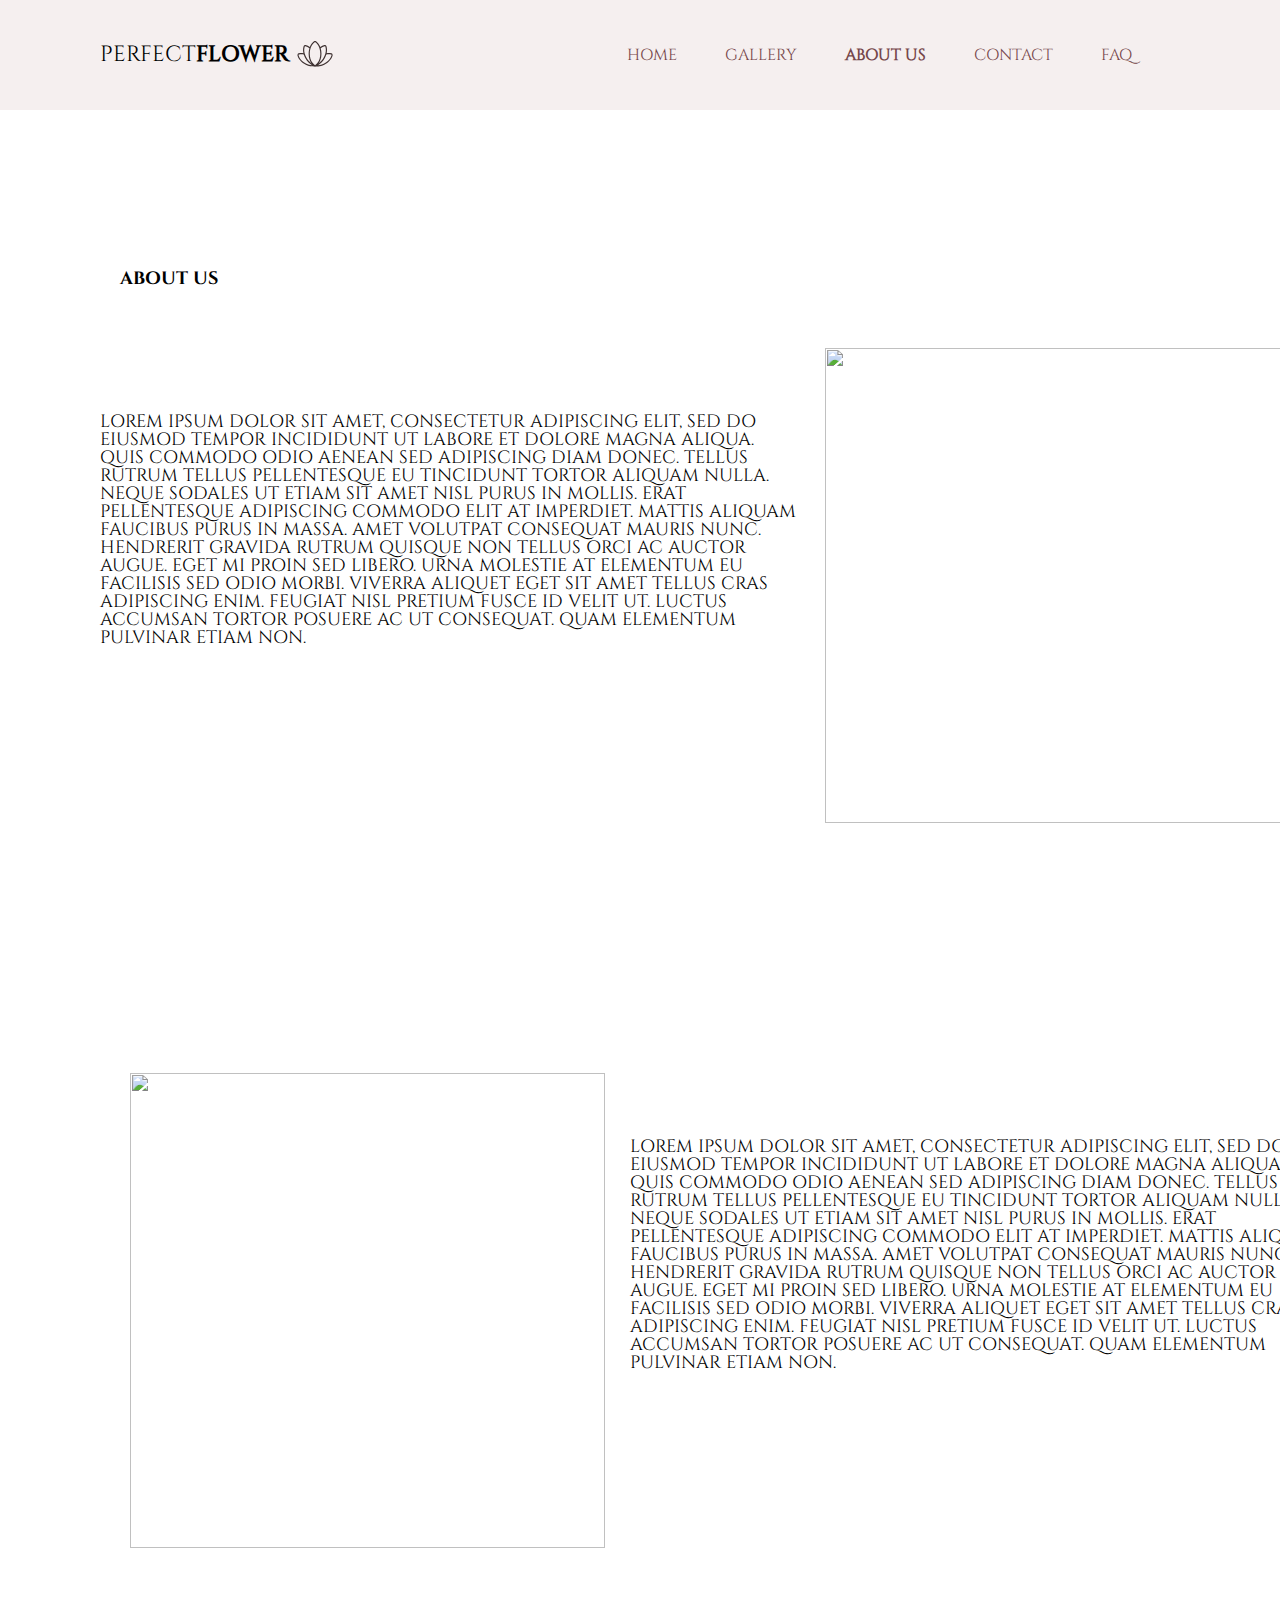
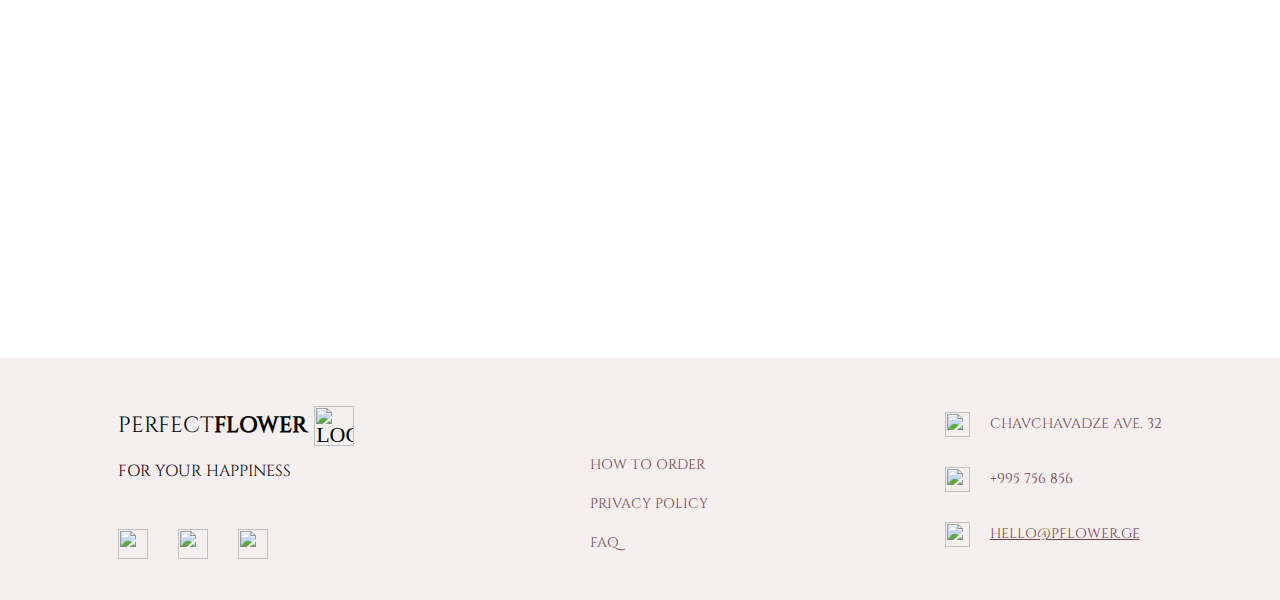
==== about.html @ 54a95477 "first commit" ====
</html><!DOCTYPE html>
<html lang="en">
<head>
    <meta charset="UTF-8">
    <meta http-equiv="X-UA-Compatible" content="IE=edge">
    <meta name="viewport" content="width=device-width, initial-scale=1.0">
    <link rel="stylesheet" href="CSS/about.css">
    <link rel="stylesheet" href="CSS/reset.css">
    <link rel="stylesheet" href="CSS/styles.css">
    <title>About Us</title>
</head>
<body>
    <header>
        <nav class="logo">
            <a href="index.html" class="logo_1">
                PERFECT
            </a>
            <a href="index.html" class="logo_2">
                FLOWER
            </a>
            <a href="index.html"><img class="logo_img" src="images/logo_flower.svg" alt="logo_flower"></a>
        </nav>
        <nav class="navigation_1">
            <ul class="header_ul">
                <li class="home">
                    <a href="index.html">HOME</a>
                </li>
                <li class="gallery">
                    <a href="gallery.html">GALLERY</a>
                </li>
                <li class="active">
                    <a href="about.html">ABOUT US</a>
                </li>
                <li class="contact">
                    <a href="contact.html">CONTACT</a>
                </li>
                <li class="faq">
                    <a href="faq.html">FAQ</a>
                </li>
                <li class="profile">
                    <a href=""><img src="images/profile.svg" alt=""></a>
                </li>
            </ul>
        </nav>
    </header>
    <main>
        <h1>
            about us
        </h1>
        <div class="content">
            <div class="content_1">
                <p>
                    Lorem ipsum dolor sit amet, consectetur adipiscing elit, sed do eiusmod tempor incididunt ut labore et dolore magna aliqua. Quis commodo odio aenean sed adipiscing diam donec. Tellus rutrum tellus pellentesque eu tincidunt tortor aliquam nulla. Neque sodales ut etiam sit amet nisl purus in mollis. Erat pellentesque adipiscing commodo elit at imperdiet. Mattis aliquam faucibus purus in massa. Amet volutpat consequat mauris nunc. Hendrerit gravida rutrum quisque non tellus orci ac auctor augue. Eget mi proin sed libero. Urna molestie at elementum eu facilisis sed odio morbi. Viverra aliquet eget sit amet tellus cras adipiscing enim. Feugiat nisl pretium fusce id velit ut. Luctus accumsan tortor posuere ac ut consequat. Quam elementum pulvinar etiam non.

                </p>
                <img src="images/about1.png" alt="">
            </div>
            <div class="content_2">
                <img src="images/about2.png" alt="">
                <p>
                    Lorem ipsum dolor sit amet, consectetur adipiscing elit, sed do eiusmod tempor incididunt ut labore et dolore magna aliqua. Quis commodo odio aenean sed adipiscing diam donec. Tellus rutrum tellus pellentesque eu tincidunt tortor aliquam nulla. Neque sodales ut etiam sit amet nisl purus in mollis. Erat pellentesque adipiscing commodo elit at imperdiet. Mattis aliquam faucibus purus in massa. Amet volutpat consequat mauris nunc. Hendrerit gravida rutrum quisque non tellus orci ac auctor augue. Eget mi proin sed libero. Urna molestie at elementum eu facilisis sed odio morbi. Viverra aliquet eget sit amet tellus cras adipiscing enim. Feugiat nisl pretium fusce id velit ut. Luctus accumsan tortor posuere ac ut consequat. Quam elementum pulvinar etiam non.

                </p>
            </div>
        </div>
    </main>
    <footer>
        <div class="footer_nav">
            <nav class="logo">
                <a href="index.html" class="logo_1">
                    PERFECT
                </a>
                <a href="index.html" class="logo_2">
                    FLOWER
                </a>
                <a href="index.html"><img class="logo_img" src="images/logo_img.svg" alt="logo_flower"></a>
            </nav>
            <p class="footer_text">
                for your happiness
            </p>
            <nav class="webs">
                <ul>
                    <li>
                        <a href="https://www.instagram.com/"><img src="Images/instagram.svg" alt=""></a>
                    </li>
                    <li>
                        <a href="https://www.facebook.com/"><img src="Images/facebook.svg" alt=""></a>
                    </li>
                    <li>
                        <a href="https://www.linkedin.com/"><img src="Images/linkedin.svg" alt=""></a>
                    </li>
                </ul>
            </nav>
        </div>
        <div class="help">
            <a href="#">how to order</a>
            <a href="#">privacy policy</a>
            <a href="faq.html">faq</a>
        </div>
        <div class="footer_contact">
            <div>
                <img src="Images/location.svg" alt="">
                <p>
                    Chavchavadze ave. 32
                </p>
            </div>
            <div>
                <img src="Images/phone-call.svg" alt="">
                <p>
                    +995 756 856
                </p>
            </div>
            <div>
                <img src="Images/email-.svg" alt="">
                <a class="email" href="">
                    hello@pflower.ge
                </a>
            </div>
        </div>
    </footer>
</body>
</html>
---- CSS/about.css ----
main{
    text-transform: uppercase;
    margin-bottom: 410px;
}

main h1{
    margin-top: 160px;
    margin-left: 120px;
    font-size: 18px;
    font-family: 'cinzel_bold';
}

.content{
    width: 1230px;
    display: flex;
    flex-direction: column;
    margin-left: 100px;
    margin-top: 60px;
}


.content_1{
    display: flex;
    justify-content: space-between;
    margin-right: 30px;
}
.content_2{
    margin-left: 30px;
    margin-top: 250px;
    display: flex;
    justify-content: space-between;
}
.content p{
    margin-top: 65px;
    font-family: 'cinzel_regular';
    font-size: 18px;
    width: 700px;
}
.content img{
    height: 475px;
}































@font-face {
    font-family: 'cinzel_medium';
    src: url(../fonts/Cinzel-Medium.ttf);
  }
  @font-face {
    font-family: 'cinzel_black';
    src: url(../fonts/Cinzel-Medium.ttf);
  }
  @font-face {
    font-family: 'cinzel_medium';
    src: url(../fonts/Cinzel-Black.ttf);
  }
  @font-face {
    font-family: 'cinzel_regular';
    src: url(../fonts/Cinzel-Regular.ttf);
  }
  @font-face {
    font-family: 'cinzel_bold';
    src: url(../fonts/Cinzel-Bold.ttf);
  }
  
  @font-face {
    font-family: 'opensans_semibold';
    src: url(../fonts/OpenSans-SemiBold.ttf);
  }
  @font-face {
    font-family: 'opensans_regular';
    src: url(../fonts/OpenSans-Regular.ttf);
  }
---- CSS/styles.css ----
header{
    padding-left: 100px;
    padding-right: 100px;
    height: 110px;
    display: flex;
    justify-content: space-between;
    align-items: center;
    background-color: #F5EFEF;
}

.navigation_1{
    color: #75464A;
    font-family: 'cinzel_regular';
}


.navigation_1 ul li:not(:last-child){
    margin-right: 48px;
    font-size: 16px;
    display: flex;
    align-items: center;
}

.header_ul{
    display: flex;
    justify-content: space-between;
    font-size: 18px;
}

.logo{
    height: 35px;
    font-size: 22px;
    display: flex;
    align-items: center;
}

.logo_1{
    display: inline-block;
    font-family: 'cinzel_regular';
}
.logo_2{
    display: inline-block;
    font-family: 'cinzel_black';
    font-weight: 900;
    margin-right: 7px;
}

.logo_img{
    height: 40px;
    display: inline-flex;
}

.home_headline{
    margin-top: 150px;
    margin-left: 120px;
}

.headline{
    font-family: 'cinzel_bold';
    font-size: 18px;
}

.cards{
    display:flex;
    justify-content: space-around;
    margin-top: 100px;
    text-transform:uppercase;
}

.cards img{
    height: 300px;
    margin-top: 7%;
    align-self: center;
}

.card_1{
    height: 470px;
    width: 300px;
    background-color: #F7F5F5;;
    border: 1px solid #75464A;
    border-radius: 10px;
    display: flex;
    flex-direction: column;
}


.title_price{
    margin-top: 20px;
    margin-left: 30px;
    margin-right: 30px;
    display: flex;
    justify-content: space-between;
}

.card_1_title{
    font-size: 14px;
    font-family: 'cinzel_bold';
}

.price{
    font-family: 'cinzel_regular';
    font-size: 14px;
}



.quantity{
    display: flex;
    margin-top: 10px;
    margin-left: 30px;
    margin-right: 30px;
    font-size: 12px;
}

.new{
    color: #FF0000;
    text-decoration: underline;
    font-family: 'cinzel_bold';
}


.stock{
    text-decoration: underline;
    font-family: 'cinzel_regular';
}


.card_button{
    font-size: 12px;
    border-radius: 10px;
    padding: 10px 20px;
    text-transform:uppercase;
    background-color: #3F3232;
    color: white;
    font-family: 'cinzel_bold';
    margin-top: 20px;
    align-self: center;
    border: 0px;
}

.low_button{
    text-transform: uppercase;
    font-size: 18px;
    color: #ffff;
    border: 0px;
    border-radius: 10px;
    background-color: #3F3232;
    font-family: 'cinzel_bold';
    padding: 20px 50px;
    margin-top: 100px;
    margin-left: 79%;
}







footer{
    margin-top: 250px;
    display: flex;
    justify-content: space-around;
    text-transform: uppercase;
    background-color: #F5EFEF;
}

.footer_nav{
    margin-top: 50px;
}

.footer_text{
    margin-top: 20px;
    font-size: 16px;
    font-family: 'cinzel_regular';
}

.webs{
    margin-top: 50px;
}

.webs ul{
    display: flex;
    justify-content: space-between;
    width: 150px;
}

.webs ul li img{
    height: 30px;
}


.help{
    margin-top: 100px;
    margin-bottom: 50px;
    font-family: 'cinzel_regular';
    font-size: 14px;
    color: #75464A;
    display: flex;
    flex-direction: column;
}


.help :not(:first-child){
    margin-top: 25px;
}

.footer_contact{
    font-family: 'cinzel_regular';
    font-size: 14px;
    color: #75464A;
    display: flex;
    justify-content: center;
    flex-direction: column;
}


.footer_contact div{
    display: flex;
    align-items: center;
}

.footer_contact div:not(:first-child){
    margin-top: 30px;
}
.footer_contact img{
    height: 25px;
    margin-right: 20px;
}

.email{
    text-decoration: underline;
}

.active{
    font-weight: bold;
}



































@font-face {
    font-family: 'cinzel_medium';
    src: url(../fonts/Cinzel-Medium.ttf);
}
@font-face {
    font-family: 'cinzel_black';
    src: url(../fonts/Cinzel-Medium.ttf);
}
@font-face {
    font-family: 'cinzel_medium';
    src: url(../fonts/Cinzel-Black.ttf);
}
@font-face {
    font-family: 'cinzel_regular';
    src: url(../fonts/Cinzel-Regular.ttf);
}
@font-face {
    font-family: 'cinzel_bold';
    src: url(../fonts/Cinzel-Bold.ttf);
}
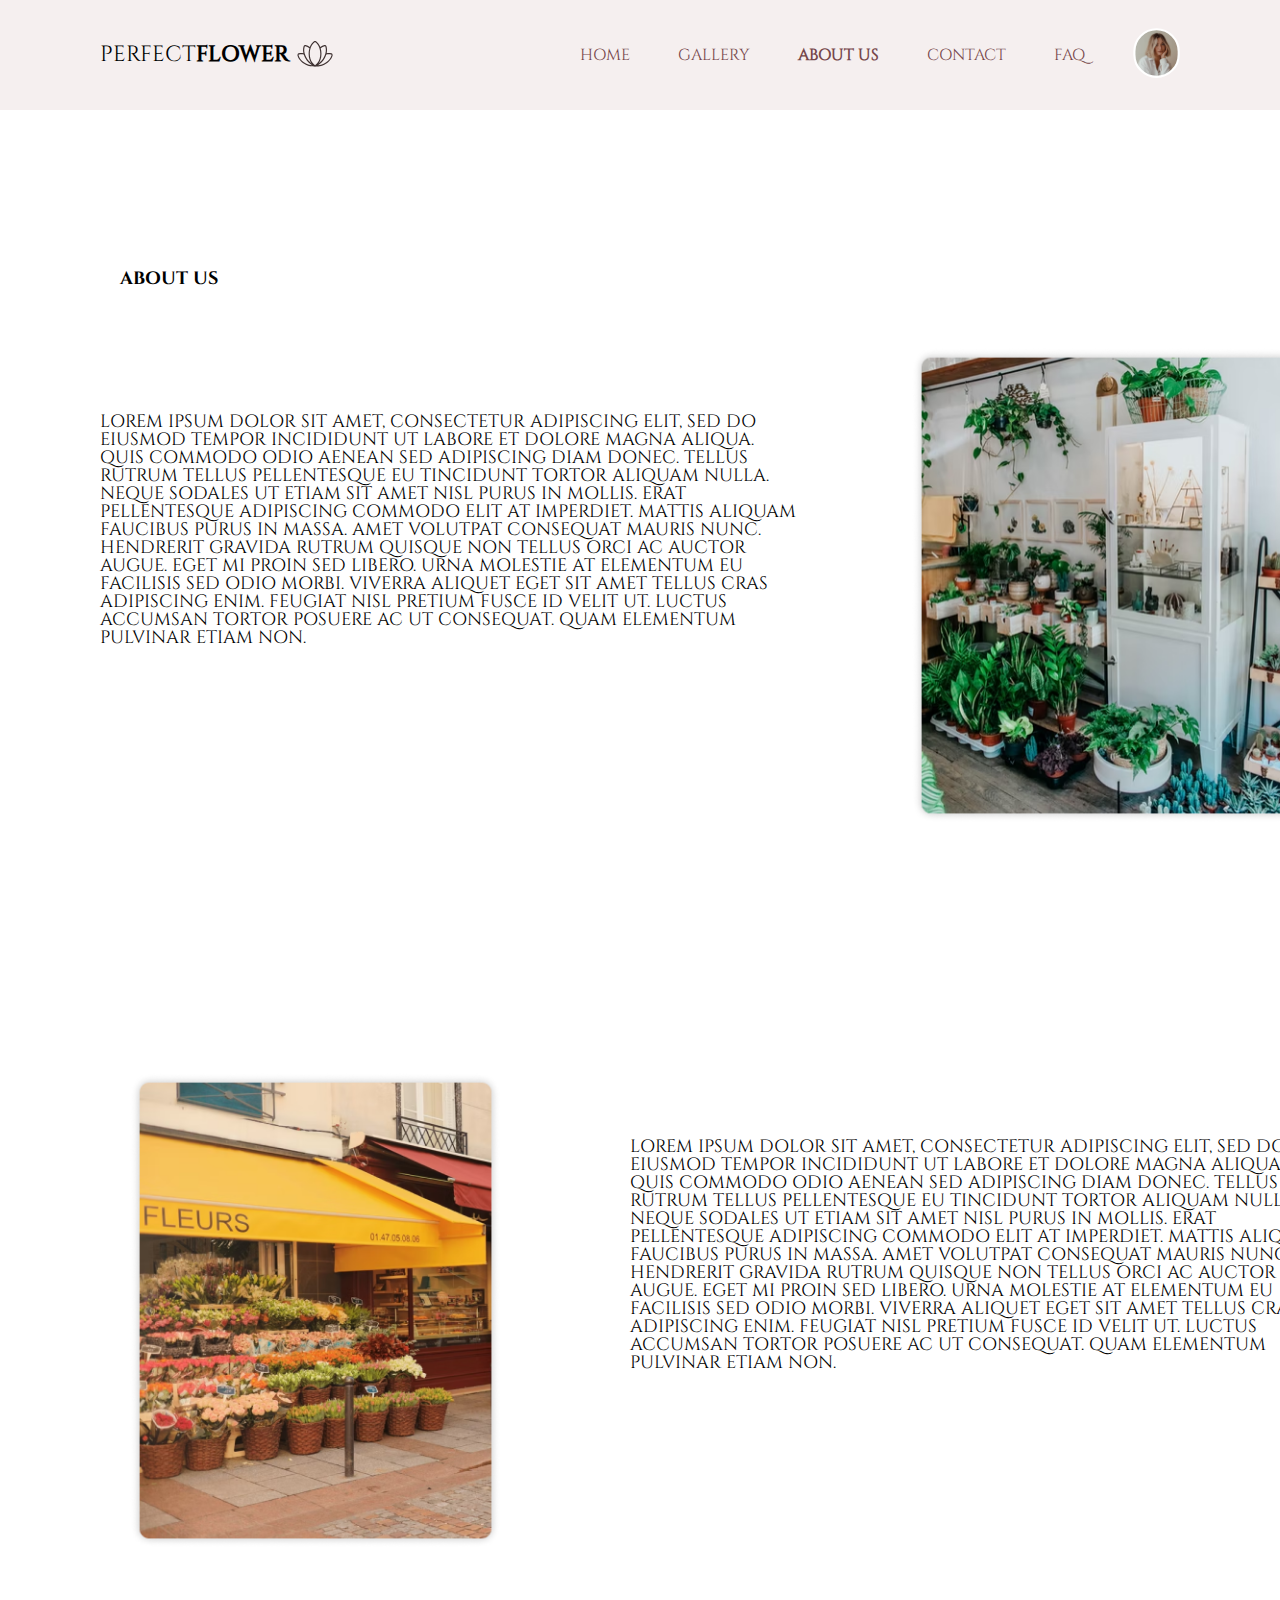
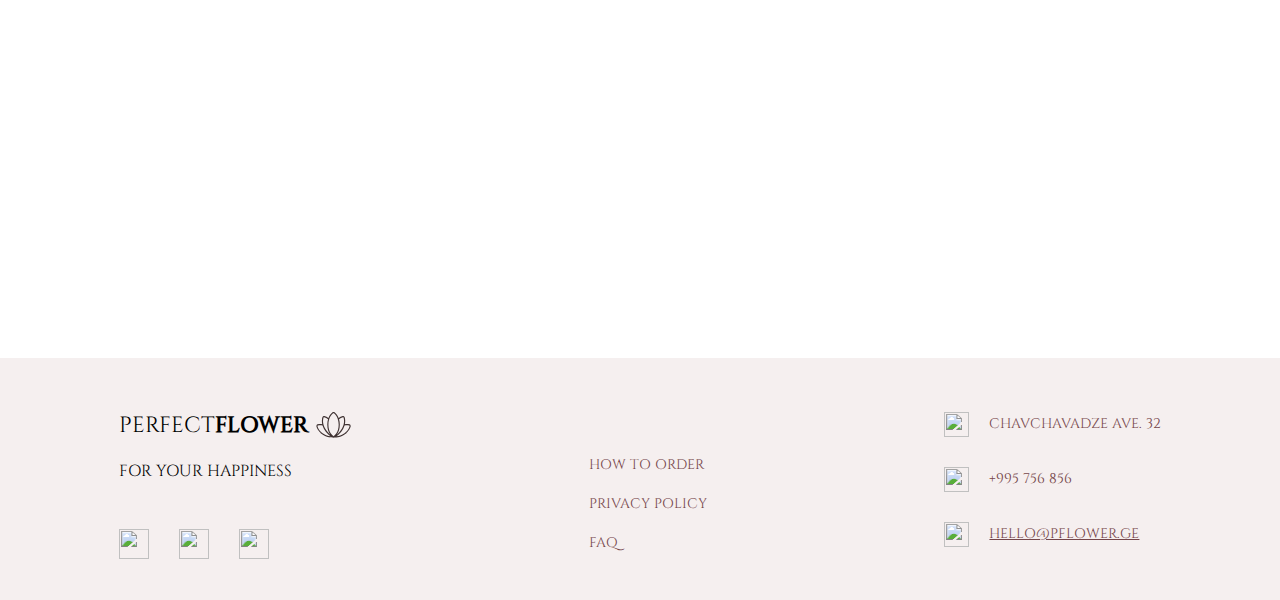
==== commit 53de3e7c: "added images" ====
--- a/about.html
+++ b/about.html
@@ -73,7 +73,7 @@
                 <a href="index.html" class="logo_2">
                     FLOWER
                 </a>
-                <a href="index.html"><img class="logo_img" src="images/logo_img.svg" alt="logo_flower"></a>
+                <a href="index.html"><img class="logo_img" src="images/logo_flower.svg" alt="logo_flower"></a>
             </nav>
             <p class="footer_text">
                 for your happiness
@@ -111,7 +111,7 @@
                 </p>
             </div>
             <div>
-                <img src="Images/email-.svg" alt="">
+                <img src="Images/email.svg" alt="">
                 <a class="email" href="">
                     hello@pflower.ge
                 </a>
--- a/CSS/styles.css
+++ b/CSS/styles.css
@@ -48,6 +48,10 @@
 .logo_img{
     height: 40px;
     display: inline-flex;
+}
+
+.profile img{
+    height: 50px;
 }
 
 .home_headline{
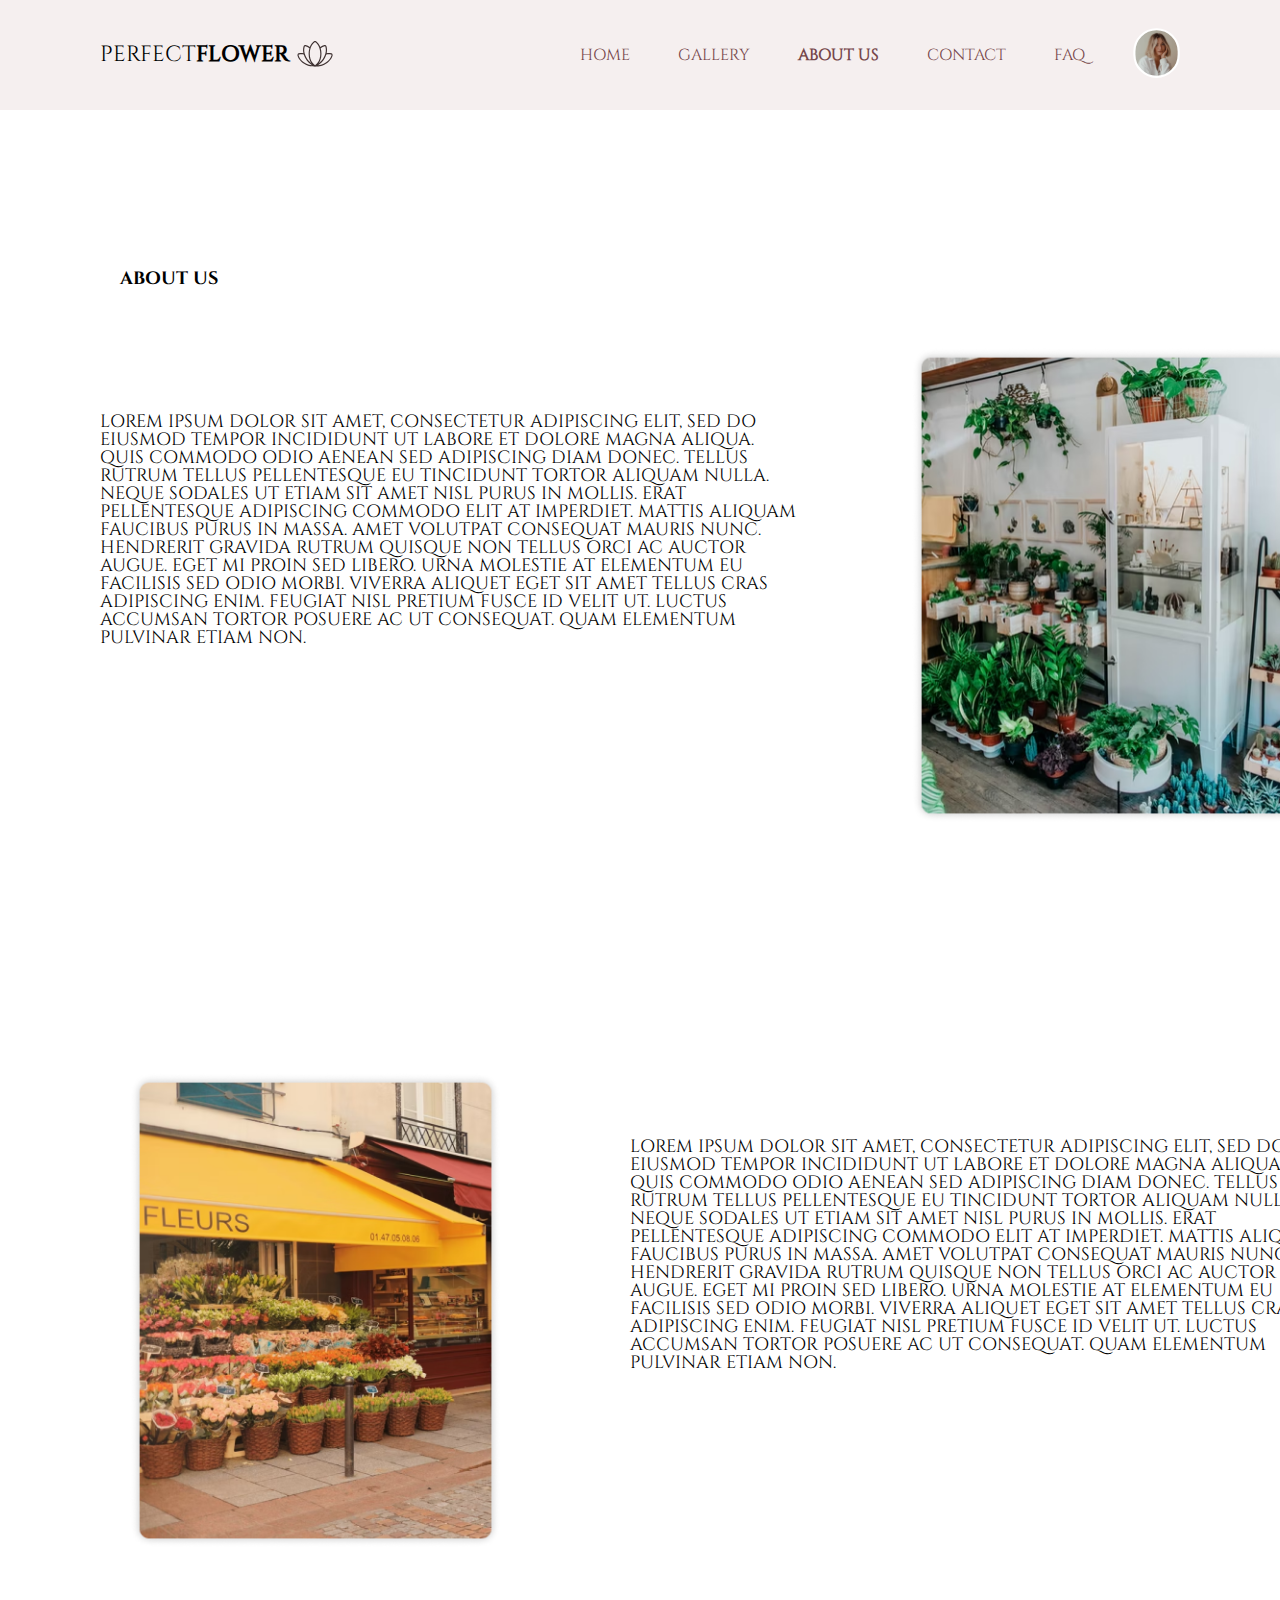
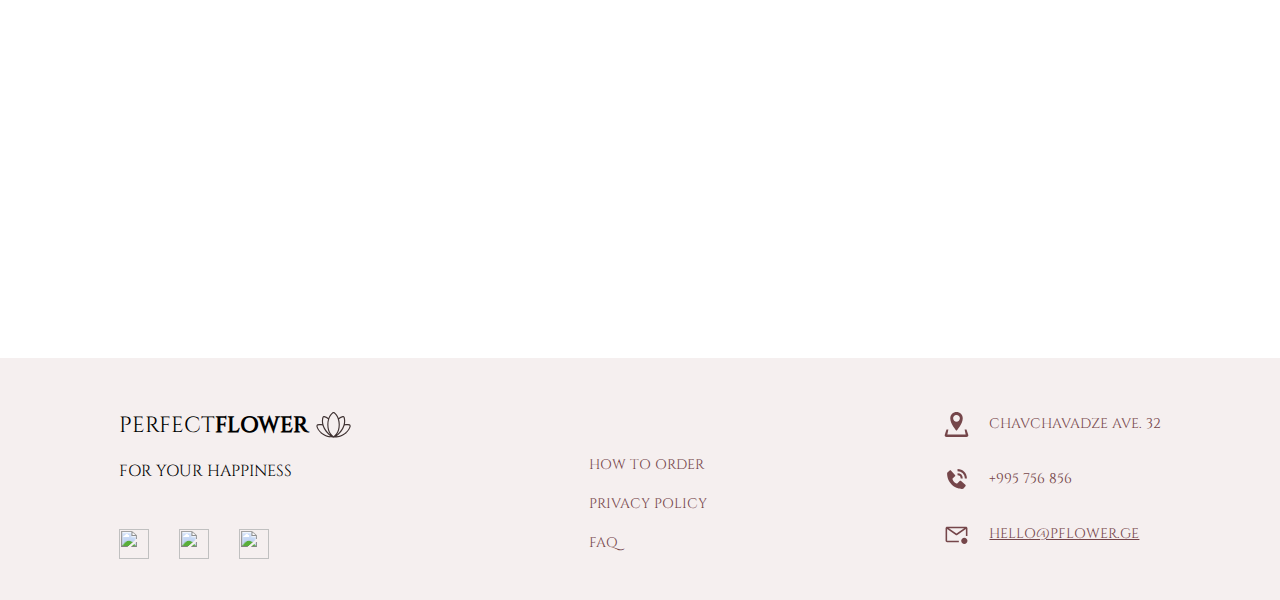
==== commit 98c11b24: "Add files via upload" ====
--- a/about.html
+++ b/about.html
@@ -1,122 +1,122 @@
-</html><!DOCTYPE html>
-<html lang="en">
-<head>
-    <meta charset="UTF-8">
-    <meta http-equiv="X-UA-Compatible" content="IE=edge">
-    <meta name="viewport" content="width=device-width, initial-scale=1.0">
-    <link rel="stylesheet" href="CSS/about.css">
-    <link rel="stylesheet" href="CSS/reset.css">
-    <link rel="stylesheet" href="CSS/styles.css">
-    <title>About Us</title>
-</head>
-<body>
-    <header>
-        <nav class="logo">
-            <a href="index.html" class="logo_1">
-                PERFECT
-            </a>
-            <a href="index.html" class="logo_2">
-                FLOWER
-            </a>
-            <a href="index.html"><img class="logo_img" src="images/logo_flower.svg" alt="logo_flower"></a>
-        </nav>
-        <nav class="navigation_1">
-            <ul class="header_ul">
-                <li class="home">
-                    <a href="index.html">HOME</a>
-                </li>
-                <li class="gallery">
-                    <a href="gallery.html">GALLERY</a>
-                </li>
-                <li class="active">
-                    <a href="about.html">ABOUT US</a>
-                </li>
-                <li class="contact">
-                    <a href="contact.html">CONTACT</a>
-                </li>
-                <li class="faq">
-                    <a href="faq.html">FAQ</a>
-                </li>
-                <li class="profile">
-                    <a href=""><img src="images/profile.svg" alt=""></a>
-                </li>
-            </ul>
-        </nav>
-    </header>
-    <main>
-        <h1>
-            about us
-        </h1>
-        <div class="content">
-            <div class="content_1">
-                <p>
-                    Lorem ipsum dolor sit amet, consectetur adipiscing elit, sed do eiusmod tempor incididunt ut labore et dolore magna aliqua. Quis commodo odio aenean sed adipiscing diam donec. Tellus rutrum tellus pellentesque eu tincidunt tortor aliquam nulla. Neque sodales ut etiam sit amet nisl purus in mollis. Erat pellentesque adipiscing commodo elit at imperdiet. Mattis aliquam faucibus purus in massa. Amet volutpat consequat mauris nunc. Hendrerit gravida rutrum quisque non tellus orci ac auctor augue. Eget mi proin sed libero. Urna molestie at elementum eu facilisis sed odio morbi. Viverra aliquet eget sit amet tellus cras adipiscing enim. Feugiat nisl pretium fusce id velit ut. Luctus accumsan tortor posuere ac ut consequat. Quam elementum pulvinar etiam non.
-
-                </p>
-                <img src="images/about1.png" alt="">
-            </div>
-            <div class="content_2">
-                <img src="images/about2.png" alt="">
-                <p>
-                    Lorem ipsum dolor sit amet, consectetur adipiscing elit, sed do eiusmod tempor incididunt ut labore et dolore magna aliqua. Quis commodo odio aenean sed adipiscing diam donec. Tellus rutrum tellus pellentesque eu tincidunt tortor aliquam nulla. Neque sodales ut etiam sit amet nisl purus in mollis. Erat pellentesque adipiscing commodo elit at imperdiet. Mattis aliquam faucibus purus in massa. Amet volutpat consequat mauris nunc. Hendrerit gravida rutrum quisque non tellus orci ac auctor augue. Eget mi proin sed libero. Urna molestie at elementum eu facilisis sed odio morbi. Viverra aliquet eget sit amet tellus cras adipiscing enim. Feugiat nisl pretium fusce id velit ut. Luctus accumsan tortor posuere ac ut consequat. Quam elementum pulvinar etiam non.
-
-                </p>
-            </div>
-        </div>
-    </main>
-    <footer>
-        <div class="footer_nav">
-            <nav class="logo">
-                <a href="index.html" class="logo_1">
-                    PERFECT
-                </a>
-                <a href="index.html" class="logo_2">
-                    FLOWER
-                </a>
-                <a href="index.html"><img class="logo_img" src="images/logo_flower.svg" alt="logo_flower"></a>
-            </nav>
-            <p class="footer_text">
-                for your happiness
-            </p>
-            <nav class="webs">
-                <ul>
-                    <li>
-                        <a href="https://www.instagram.com/"><img src="Images/instagram.svg" alt=""></a>
-                    </li>
-                    <li>
-                        <a href="https://www.facebook.com/"><img src="Images/facebook.svg" alt=""></a>
-                    </li>
-                    <li>
-                        <a href="https://www.linkedin.com/"><img src="Images/linkedin.svg" alt=""></a>
-                    </li>
-                </ul>
-            </nav>
-        </div>
-        <div class="help">
-            <a href="#">how to order</a>
-            <a href="#">privacy policy</a>
-            <a href="faq.html">faq</a>
-        </div>
-        <div class="footer_contact">
-            <div>
-                <img src="Images/location.svg" alt="">
-                <p>
-                    Chavchavadze ave. 32
-                </p>
-            </div>
-            <div>
-                <img src="Images/phone-call.svg" alt="">
-                <p>
-                    +995 756 856
-                </p>
-            </div>
-            <div>
-                <img src="Images/email.svg" alt="">
-                <a class="email" href="">
-                    hello@pflower.ge
-                </a>
-            </div>
-        </div>
-    </footer>
-</body>
+</html><!DOCTYPE html>
+<html lang="en">
+<head>
+    <meta charset="UTF-8">
+    <meta http-equiv="X-UA-Compatible" content="IE=edge">
+    <meta name="viewport" content="width=device-width, initial-scale=1.0">
+    <link rel="stylesheet" href="CSS/about.css">
+    <link rel="stylesheet" href="CSS/reset.css">
+    <link rel="stylesheet" href="CSS/styles.css">
+    <title>About Us</title>
+</head>
+<body>
+    <header>
+        <nav class="logo">
+            <a href="index.html" class="logo_1">
+                PERFECT
+            </a>
+            <a href="index.html" class="logo_2">
+                FLOWER
+            </a>
+            <a href="index.html"><img class="logo_img" src="images/logo_flower.svg" alt="logo_flower"></a>
+        </nav>
+        <nav class="navigation_1">
+            <ul class="header_ul">
+                <li class="home">
+                    <a href="index.html">HOME</a>
+                </li>
+                <li class="gallery">
+                    <a href="gallery.html">GALLERY</a>
+                </li>
+                <li class="active">
+                    <a href="about.html">ABOUT US</a>
+                </li>
+                <li class="contact">
+                    <a href="contact.html">CONTACT</a>
+                </li>
+                <li class="faq">
+                    <a href="faq.html">FAQ</a>
+                </li>
+                <li class="profile">
+                    <a href=""><img src="images/profile.svg" alt=""></a>
+                </li>
+            </ul>
+        </nav>
+    </header>
+    <main>
+        <h1>
+            about us
+        </h1>
+        <div class="content">
+            <div class="content_1">
+                <p>
+                    Lorem ipsum dolor sit amet, consectetur adipiscing elit, sed do eiusmod tempor incididunt ut labore et dolore magna aliqua. Quis commodo odio aenean sed adipiscing diam donec. Tellus rutrum tellus pellentesque eu tincidunt tortor aliquam nulla. Neque sodales ut etiam sit amet nisl purus in mollis. Erat pellentesque adipiscing commodo elit at imperdiet. Mattis aliquam faucibus purus in massa. Amet volutpat consequat mauris nunc. Hendrerit gravida rutrum quisque non tellus orci ac auctor augue. Eget mi proin sed libero. Urna molestie at elementum eu facilisis sed odio morbi. Viverra aliquet eget sit amet tellus cras adipiscing enim. Feugiat nisl pretium fusce id velit ut. Luctus accumsan tortor posuere ac ut consequat. Quam elementum pulvinar etiam non.
+
+                </p>
+                <img src="images/about1.png" alt="">
+            </div>
+            <div class="content_2">
+                <img src="images/about2.png" alt="">
+                <p>
+                    Lorem ipsum dolor sit amet, consectetur adipiscing elit, sed do eiusmod tempor incididunt ut labore et dolore magna aliqua. Quis commodo odio aenean sed adipiscing diam donec. Tellus rutrum tellus pellentesque eu tincidunt tortor aliquam nulla. Neque sodales ut etiam sit amet nisl purus in mollis. Erat pellentesque adipiscing commodo elit at imperdiet. Mattis aliquam faucibus purus in massa. Amet volutpat consequat mauris nunc. Hendrerit gravida rutrum quisque non tellus orci ac auctor augue. Eget mi proin sed libero. Urna molestie at elementum eu facilisis sed odio morbi. Viverra aliquet eget sit amet tellus cras adipiscing enim. Feugiat nisl pretium fusce id velit ut. Luctus accumsan tortor posuere ac ut consequat. Quam elementum pulvinar etiam non.
+
+                </p>
+            </div>
+        </div>
+    </main>
+    <footer>
+        <div class="footer_nav">
+            <nav class="logo">
+                <a href="index.html" class="logo_1">
+                    PERFECT
+                </a>
+                <a href="index.html" class="logo_2">
+                    FLOWER
+                </a>
+                <a href="index.html"><img class="logo_img" src="images/logo_flower.svg" alt="logo_flower"></a>
+            </nav>
+            <p class="footer_text">
+                for your happiness
+            </p>
+            <nav class="webs">
+                <ul>
+                    <li>
+                        <a href="https://www.instagram.com/"><img src="Images/instagram.svg" alt=""></a>
+                    </li>
+                    <li>
+                        <a href="https://www.facebook.com/"><img src="Images/facebook.svg" alt=""></a>
+                    </li>
+                    <li>
+                        <a href="https://www.linkedin.com/"><img src="Images/linkedin.svg" alt=""></a>
+                    </li>
+                </ul>
+            </nav>
+        </div>
+        <div class="help">
+            <a href="#">how to order</a>
+            <a href="#">privacy policy</a>
+            <a href="faq.html">faq</a>
+        </div>
+        <div class="footer_contact">
+            <div>
+                <img src="images/location.svg" alt="">
+                <p>
+                    Chavchavadze ave. 32
+                </p>
+            </div>
+            <div>
+                <img src="images/phone-call.svg" alt="">
+                <p>
+                    +995 756 856
+                </p>
+            </div>
+            <div>
+                <img src="images/email.svg" alt="">
+                <a class="email" href="">
+                    hello@pflower.ge
+                </a>
+            </div>
+        </div>
+    </footer>
+</body>
 </html>--- a/CSS/about.css
+++ b/CSS/about.css
@@ -1,101 +1,101 @@
-main{
-    text-transform: uppercase;
-    margin-bottom: 410px;
-}
-
-main h1{
-    margin-top: 160px;
-    margin-left: 120px;
-    font-size: 18px;
-    font-family: 'cinzel_bold';
-}
-
-.content{
-    width: 1230px;
-    display: flex;
-    flex-direction: column;
-    margin-left: 100px;
-    margin-top: 60px;
-}
-
-
-.content_1{
-    display: flex;
-    justify-content: space-between;
-    margin-right: 30px;
-}
-.content_2{
-    margin-left: 30px;
-    margin-top: 250px;
-    display: flex;
-    justify-content: space-between;
-}
-.content p{
-    margin-top: 65px;
-    font-family: 'cinzel_regular';
-    font-size: 18px;
-    width: 700px;
-}
-.content img{
-    height: 475px;
-}
-
-
-
-
-
-
-
-
-
-
-
-
-
-
-
-
-
-
-
-
-
-
-
-
-
-
-
-
-
-
-
-@font-face {
-    font-family: 'cinzel_medium';
-    src: url(../fonts/Cinzel-Medium.ttf);
-  }
-  @font-face {
-    font-family: 'cinzel_black';
-    src: url(../fonts/Cinzel-Medium.ttf);
-  }
-  @font-face {
-    font-family: 'cinzel_medium';
-    src: url(../fonts/Cinzel-Black.ttf);
-  }
-  @font-face {
-    font-family: 'cinzel_regular';
-    src: url(../fonts/Cinzel-Regular.ttf);
-  }
-  @font-face {
-    font-family: 'cinzel_bold';
-    src: url(../fonts/Cinzel-Bold.ttf);
-  }
-  
-  @font-face {
-    font-family: 'opensans_semibold';
-    src: url(../fonts/OpenSans-SemiBold.ttf);
-  }
-  @font-face {
-    font-family: 'opensans_regular';
-    src: url(../fonts/OpenSans-Regular.ttf);
+main{
+    text-transform: uppercase;
+    margin-bottom: 410px;
+}
+
+main h1{
+    margin-top: 160px;
+    margin-left: 120px;
+    font-size: 18px;
+    font-family: 'cinzel_bold';
+}
+
+.content{
+    width: 1230px;
+    display: flex;
+    flex-direction: column;
+    margin-left: 100px;
+    margin-top: 60px;
+}
+
+
+.content_1{
+    display: flex;
+    justify-content: space-between;
+    margin-right: 30px;
+}
+.content_2{
+    margin-left: 30px;
+    margin-top: 250px;
+    display: flex;
+    justify-content: space-between;
+}
+.content p{
+    margin-top: 65px;
+    font-family: 'cinzel_regular';
+    font-size: 18px;
+    width: 700px;
+}
+.content img{
+    height: 475px;
+}
+
+
+
+
+
+
+
+
+
+
+
+
+
+
+
+
+
+
+
+
+
+
+
+
+
+
+
+
+
+
+
+@font-face {
+    font-family: 'cinzel_medium';
+    src: url(../fonts/Cinzel-Medium.ttf);
+  }
+  @font-face {
+    font-family: 'cinzel_black';
+    src: url(../fonts/Cinzel-Medium.ttf);
+  }
+  @font-face {
+    font-family: 'cinzel_medium';
+    src: url(../fonts/Cinzel-Black.ttf);
+  }
+  @font-face {
+    font-family: 'cinzel_regular';
+    src: url(../fonts/Cinzel-Regular.ttf);
+  }
+  @font-face {
+    font-family: 'cinzel_bold';
+    src: url(../fonts/Cinzel-Bold.ttf);
+  }
+  
+  @font-face {
+    font-family: 'opensans_semibold';
+    src: url(../fonts/OpenSans-SemiBold.ttf);
+  }
+  @font-face {
+    font-family: 'opensans_regular';
+    src: url(../fonts/OpenSans-Regular.ttf);
   }--- a/CSS/styles.css
+++ b/CSS/styles.css
@@ -1,296 +1,296 @@
-header{
-    padding-left: 100px;
-    padding-right: 100px;
-    height: 110px;
-    display: flex;
-    justify-content: space-between;
-    align-items: center;
-    background-color: #F5EFEF;
-}
-
-.navigation_1{
-    color: #75464A;
-    font-family: 'cinzel_regular';
-}
-
-
-.navigation_1 ul li:not(:last-child){
-    margin-right: 48px;
-    font-size: 16px;
-    display: flex;
-    align-items: center;
-}
-
-.header_ul{
-    display: flex;
-    justify-content: space-between;
-    font-size: 18px;
-}
-
-.logo{
-    height: 35px;
-    font-size: 22px;
-    display: flex;
-    align-items: center;
-}
-
-.logo_1{
-    display: inline-block;
-    font-family: 'cinzel_regular';
-}
-.logo_2{
-    display: inline-block;
-    font-family: 'cinzel_black';
-    font-weight: 900;
-    margin-right: 7px;
-}
-
-.logo_img{
-    height: 40px;
-    display: inline-flex;
-}
-
-.profile img{
-    height: 50px;
-}
-
-.home_headline{
-    margin-top: 150px;
-    margin-left: 120px;
-}
-
-.headline{
-    font-family: 'cinzel_bold';
-    font-size: 18px;
-}
-
-.cards{
-    display:flex;
-    justify-content: space-around;
-    margin-top: 100px;
-    text-transform:uppercase;
-}
-
-.cards img{
-    height: 300px;
-    margin-top: 7%;
-    align-self: center;
-}
-
-.card_1{
-    height: 470px;
-    width: 300px;
-    background-color: #F7F5F5;;
-    border: 1px solid #75464A;
-    border-radius: 10px;
-    display: flex;
-    flex-direction: column;
-}
-
-
-.title_price{
-    margin-top: 20px;
-    margin-left: 30px;
-    margin-right: 30px;
-    display: flex;
-    justify-content: space-between;
-}
-
-.card_1_title{
-    font-size: 14px;
-    font-family: 'cinzel_bold';
-}
-
-.price{
-    font-family: 'cinzel_regular';
-    font-size: 14px;
-}
-
-
-
-.quantity{
-    display: flex;
-    margin-top: 10px;
-    margin-left: 30px;
-    margin-right: 30px;
-    font-size: 12px;
-}
-
-.new{
-    color: #FF0000;
-    text-decoration: underline;
-    font-family: 'cinzel_bold';
-}
-
-
-.stock{
-    text-decoration: underline;
-    font-family: 'cinzel_regular';
-}
-
-
-.card_button{
-    font-size: 12px;
-    border-radius: 10px;
-    padding: 10px 20px;
-    text-transform:uppercase;
-    background-color: #3F3232;
-    color: white;
-    font-family: 'cinzel_bold';
-    margin-top: 20px;
-    align-self: center;
-    border: 0px;
-}
-
-.low_button{
-    text-transform: uppercase;
-    font-size: 18px;
-    color: #ffff;
-    border: 0px;
-    border-radius: 10px;
-    background-color: #3F3232;
-    font-family: 'cinzel_bold';
-    padding: 20px 50px;
-    margin-top: 100px;
-    margin-left: 79%;
-}
-
-
-
-
-
-
-
-footer{
-    margin-top: 250px;
-    display: flex;
-    justify-content: space-around;
-    text-transform: uppercase;
-    background-color: #F5EFEF;
-}
-
-.footer_nav{
-    margin-top: 50px;
-}
-
-.footer_text{
-    margin-top: 20px;
-    font-size: 16px;
-    font-family: 'cinzel_regular';
-}
-
-.webs{
-    margin-top: 50px;
-}
-
-.webs ul{
-    display: flex;
-    justify-content: space-between;
-    width: 150px;
-}
-
-.webs ul li img{
-    height: 30px;
-}
-
-
-.help{
-    margin-top: 100px;
-    margin-bottom: 50px;
-    font-family: 'cinzel_regular';
-    font-size: 14px;
-    color: #75464A;
-    display: flex;
-    flex-direction: column;
-}
-
-
-.help :not(:first-child){
-    margin-top: 25px;
-}
-
-.footer_contact{
-    font-family: 'cinzel_regular';
-    font-size: 14px;
-    color: #75464A;
-    display: flex;
-    justify-content: center;
-    flex-direction: column;
-}
-
-
-.footer_contact div{
-    display: flex;
-    align-items: center;
-}
-
-.footer_contact div:not(:first-child){
-    margin-top: 30px;
-}
-.footer_contact img{
-    height: 25px;
-    margin-right: 20px;
-}
-
-.email{
-    text-decoration: underline;
-}
-
-.active{
-    font-weight: bold;
-}
-
-
-
-
-
-
-
-
-
-
-
-
-
-
-
-
-
-
-
-
-
-
-
-
-
-
-
-
-
-
-
-
-
-
-
-@font-face {
-    font-family: 'cinzel_medium';
-    src: url(../fonts/Cinzel-Medium.ttf);
-}
-@font-face {
-    font-family: 'cinzel_black';
-    src: url(../fonts/Cinzel-Medium.ttf);
-}
-@font-face {
-    font-family: 'cinzel_medium';
-    src: url(../fonts/Cinzel-Black.ttf);
-}
-@font-face {
-    font-family: 'cinzel_regular';
-    src: url(../fonts/Cinzel-Regular.ttf);
-}
-@font-face {
-    font-family: 'cinzel_bold';
-    src: url(../fonts/Cinzel-Bold.ttf);
+header{
+    padding-left: 100px;
+    padding-right: 100px;
+    height: 110px;
+    display: flex;
+    justify-content: space-between;
+    align-items: center;
+    background-color: #F5EFEF;
+}
+
+.navigation_1{
+    color: #75464A;
+    font-family: 'cinzel_regular';
+}
+
+
+.navigation_1 ul li:not(:last-child){
+    margin-right: 48px;
+    font-size: 16px;
+    display: flex;
+    align-items: center;
+}
+
+.header_ul{
+    display: flex;
+    justify-content: space-between;
+    font-size: 18px;
+}
+
+.logo{
+    height: 35px;
+    font-size: 22px;
+    display: flex;
+    align-items: center;
+}
+
+.logo_1{
+    display: inline-block;
+    font-family: 'cinzel_regular';
+}
+.logo_2{
+    display: inline-block;
+    font-family: 'cinzel_black';
+    font-weight: 900;
+    margin-right: 7px;
+}
+
+.logo_img{
+    height: 40px;
+    display: inline-flex;
+}
+
+.profile a img{
+    height: 50px;
+}
+
+.home_headline{
+    margin-top: 150px;
+    margin-left: 120px;
+}
+
+.headline{
+    font-family: 'cinzel_bold';
+    font-size: 18px;
+}
+
+.cards{
+    display:flex;
+    justify-content: space-around;
+    margin-top: 100px;
+    text-transform:uppercase;
+}
+
+.cards img{
+    height: 300px;
+    margin-top: 7%;
+    align-self: center;
+}
+
+.card_1{
+    height: 470px;
+    width: 300px;
+    background-color: #F7F5F5;;
+    border: 1px solid #75464A;
+    border-radius: 10px;
+    display: flex;
+    flex-direction: column;
+}
+
+
+.title_price{
+    margin-top: 20px;
+    margin-left: 30px;
+    margin-right: 30px;
+    display: flex;
+    justify-content: space-between;
+}
+
+.card_1_title{
+    font-size: 14px;
+    font-family: 'cinzel_bold';
+}
+
+.price{
+    font-family: 'cinzel_regular';
+    font-size: 14px;
+}
+
+
+
+.quantity{
+    display: flex;
+    margin-top: 10px;
+    margin-left: 30px;
+    margin-right: 30px;
+    font-size: 12px;
+}
+
+.new{
+    color: #FF0000;
+    text-decoration: underline;
+    font-family: 'cinzel_bold';
+}
+
+
+.stock{
+    text-decoration: underline;
+    font-family: 'cinzel_regular';
+}
+
+
+.card_button{
+    font-size: 12px;
+    border-radius: 10px;
+    padding: 10px 20px;
+    text-transform:uppercase;
+    background-color: #3F3232;
+    color: white;
+    font-family: 'cinzel_bold';
+    margin-top: 20px;
+    align-self: center;
+    border: 0px;
+}
+
+.low_button{
+    text-transform: uppercase;
+    font-size: 18px;
+    color: #ffff;
+    border: 0px;
+    border-radius: 10px;
+    background-color: #3F3232;
+    font-family: 'cinzel_bold';
+    padding: 20px 50px;
+    margin-top: 100px;
+    margin-left: 79%;
+}
+
+
+
+
+
+
+
+footer{
+    margin-top: 250px;
+    display: flex;
+    justify-content: space-around;
+    text-transform: uppercase;
+    background-color: #F5EFEF;
+}
+
+.footer_nav{
+    margin-top: 50px;
+}
+
+.footer_text{
+    margin-top: 20px;
+    font-size: 16px;
+    font-family: 'cinzel_regular';
+}
+
+.webs{
+    margin-top: 50px;
+}
+
+.webs ul{
+    display: flex;
+    justify-content: space-between;
+    width: 150px;
+}
+
+.webs ul li img{
+    height: 30px;
+}
+
+
+.help{
+    margin-top: 100px;
+    margin-bottom: 50px;
+    font-family: 'cinzel_regular';
+    font-size: 14px;
+    color: #75464A;
+    display: flex;
+    flex-direction: column;
+}
+
+
+.help :not(:first-child){
+    margin-top: 25px;
+}
+
+.footer_contact{
+    font-family: 'cinzel_regular';
+    font-size: 14px;
+    color: #75464A;
+    display: flex;
+    justify-content: center;
+    flex-direction: column;
+}
+
+
+.footer_contact div{
+    display: flex;
+    align-items: center;
+}
+
+.footer_contact div:not(:first-child){
+    margin-top: 30px;
+}
+.footer_contact img{
+    height: 25px;
+    margin-right: 20px;
+}
+
+.email{
+    text-decoration: underline;
+}
+
+.active{
+    font-weight: bold;
+}
+
+
+
+
+
+
+
+
+
+
+
+
+
+
+
+
+
+
+
+
+
+
+
+
+
+
+
+
+
+
+
+
+
+
+
+@font-face {
+    font-family: 'cinzel_medium';
+    src: url(../fonts/Cinzel-Medium.ttf);
+}
+@font-face {
+    font-family: 'cinzel_black';
+    src: url(../fonts/Cinzel-Medium.ttf);
+}
+@font-face {
+    font-family: 'cinzel_medium';
+    src: url(../fonts/Cinzel-Black.ttf);
+}
+@font-face {
+    font-family: 'cinzel_regular';
+    src: url(../fonts/Cinzel-Regular.ttf);
+}
+@font-face {
+    font-family: 'cinzel_bold';
+    src: url(../fonts/Cinzel-Bold.ttf);
 }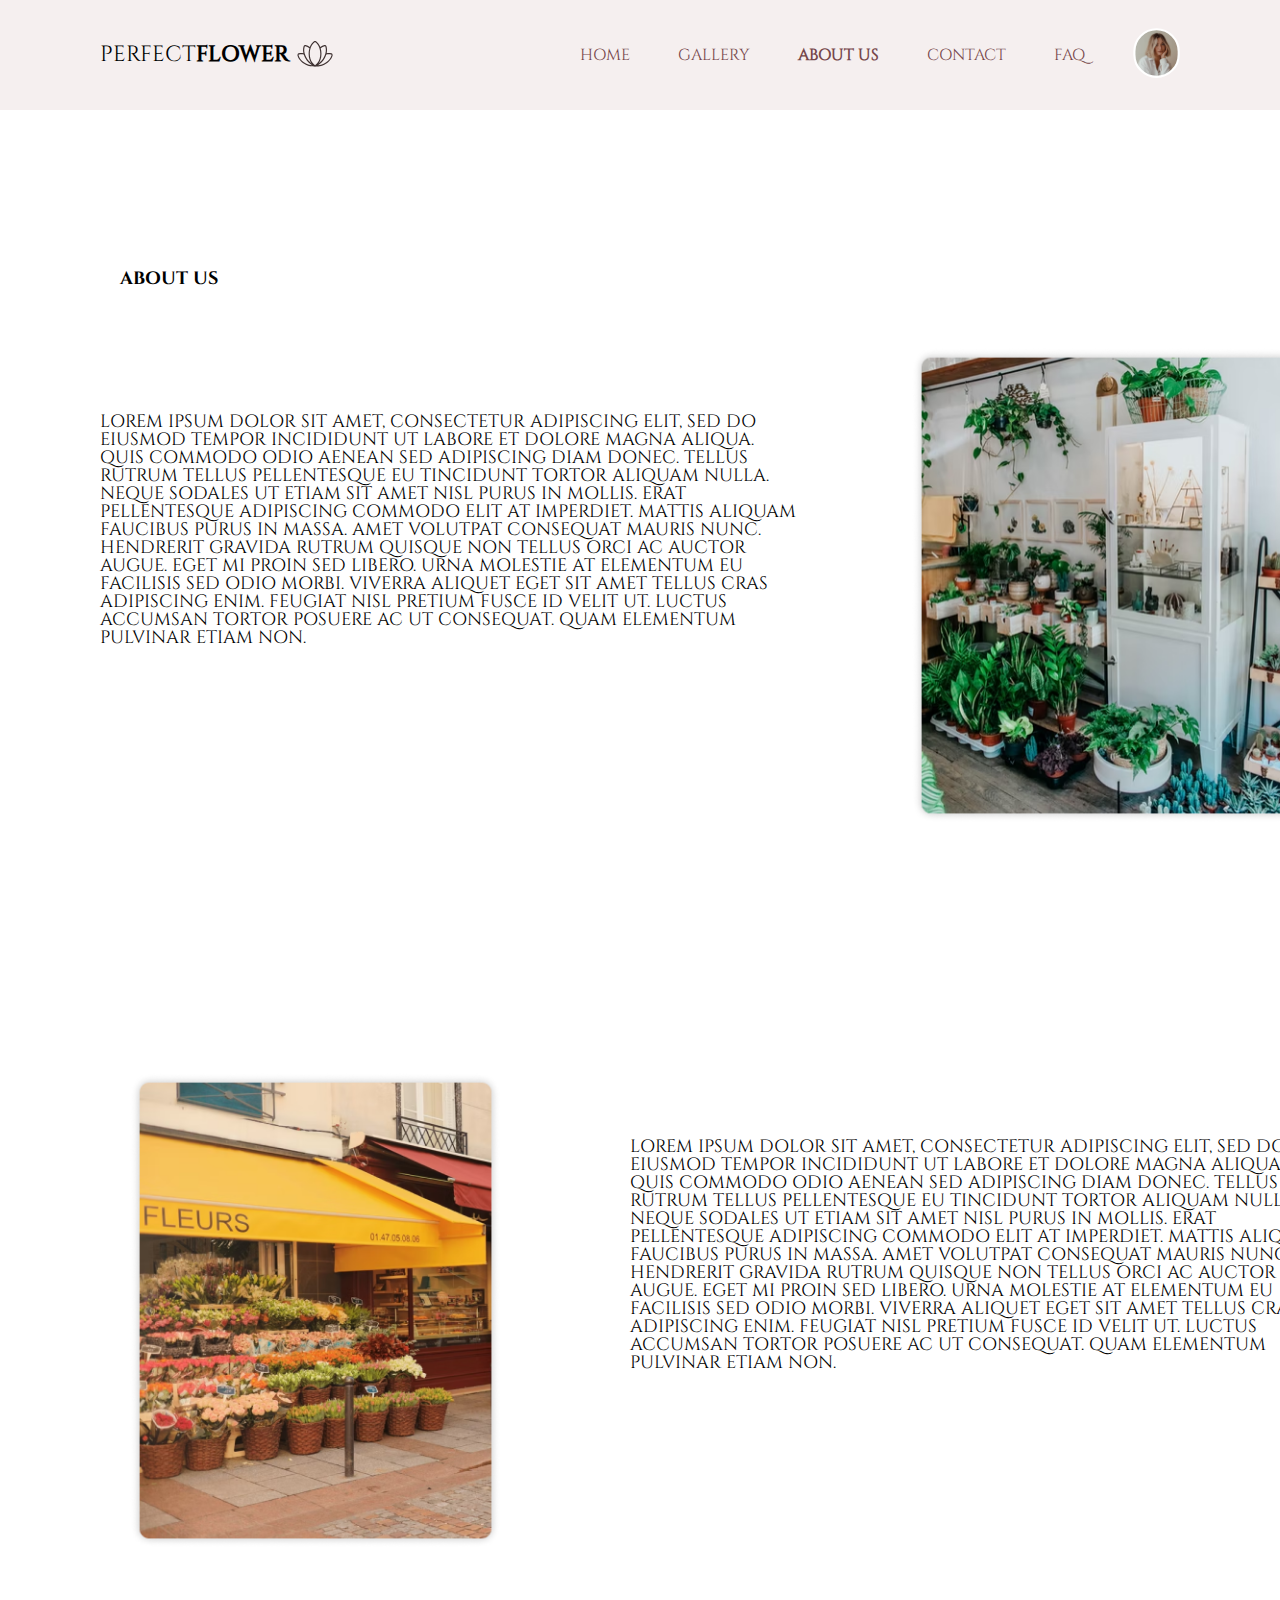
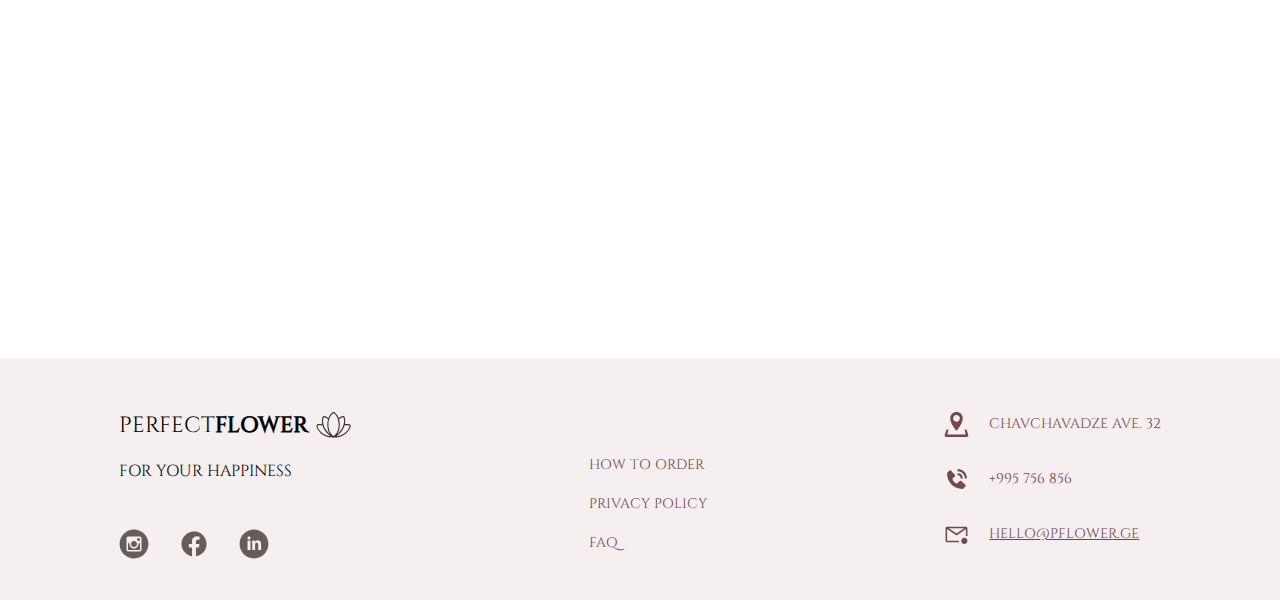
==== commit 4d57e861: "Add files via upload" ====
--- a/about.html
+++ b/about.html
@@ -81,13 +81,13 @@
             <nav class="webs">
                 <ul>
                     <li>
-                        <a href="https://www.instagram.com/"><img src="Images/instagram.svg" alt=""></a>
+                        <a href="https://www.instagram.com/"><img src="images/instagram.svg" alt=""></a>
                     </li>
                     <li>
-                        <a href="https://www.facebook.com/"><img src="Images/facebook.svg" alt=""></a>
+                        <a href="https://www.facebook.com/"><img src="images/facebook.svg" alt=""></a>
                     </li>
                     <li>
-                        <a href="https://www.linkedin.com/"><img src="Images/linkedin.svg" alt=""></a>
+                        <a href="https://www.linkedin.com/"><img src="images/linkedin.svg" alt=""></a>
                     </li>
                 </ul>
             </nav>
